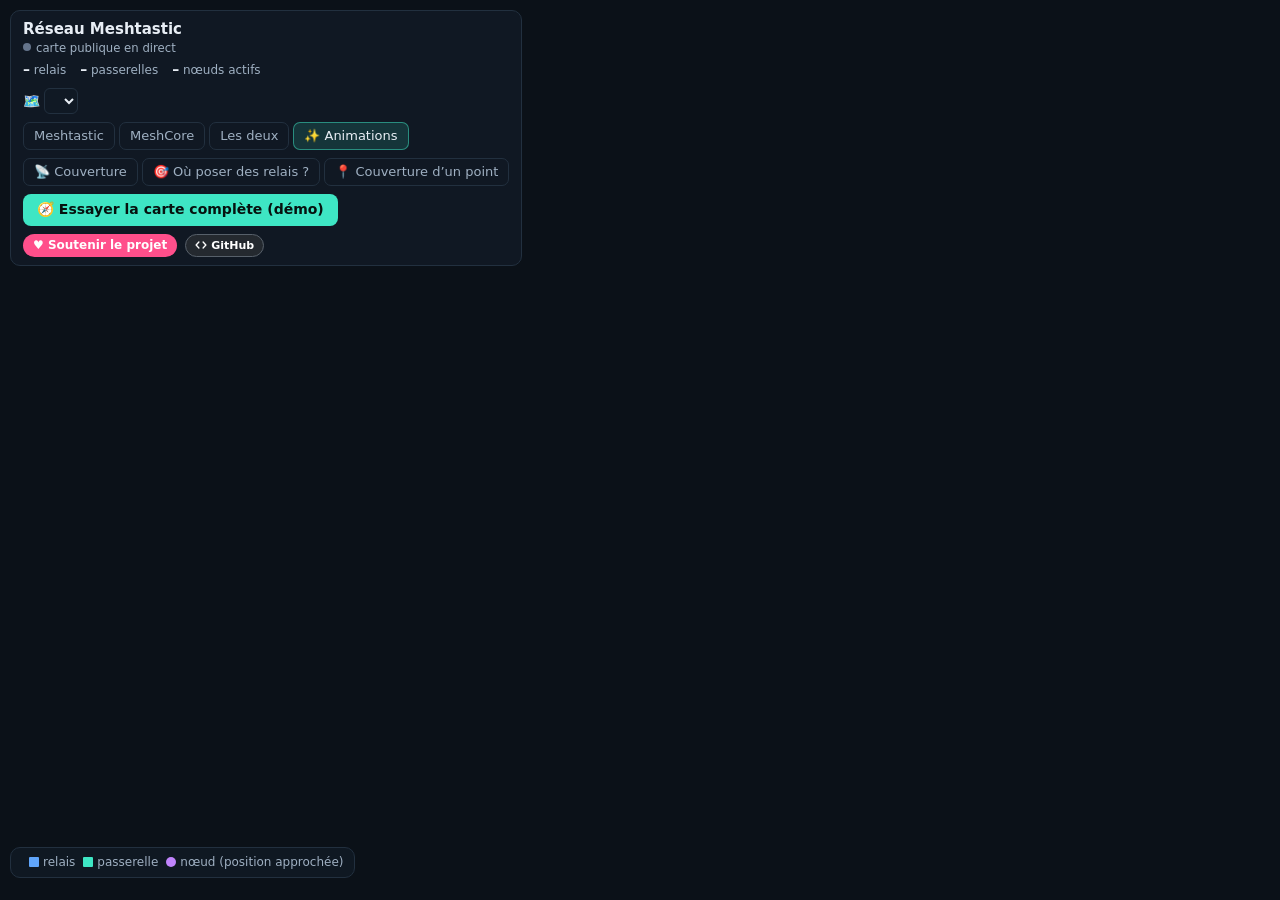
==== carte-live/public/publique.html @ 06d64f63 "Drogi dojazdowe wyłączone całkiem: bez zapytań Overpass o dojazd do szczytów, bez filtra auto/4×4/pi" ====
<!doctype html>
<html lang="fr">
<head>
  <meta charset="utf-8">
  <meta name="viewport" content="width=device-width, initial-scale=1">
  <title>Réseau Meshtastic · carte publique</title>
  <link rel="stylesheet" href="/vendor/leaflet/leaflet.css">
  <style>
    #choix-acces { display: none !important; } /* PL: drogi dojazdowe wyłączone */
    .soutien { display: inline-block; padding: 3px 10px; border-radius: 99px; background: #ff4f8b; color: #fff !important; font-weight: 700; font-size: 12px; text-decoration: none; }
    .soutien:hover { background: #ff2f75; }
.lien-github { display: inline-flex; align-items: center; gap: 4px; margin-left: 4px; padding: 2px 9px; border-radius: 99px; background: #24292f; color: #fff !important; border: 1px solid #57606a; font-weight: 700; font-size: 11px; text-decoration: none; vertical-align: middle; }
    .lien-github:hover, .lien-github:focus-visible { background: #3d444d; outline: 2px solid #fff; outline-offset: 1px; }
    .explorer { display: inline-block; padding: 6px 14px; border-radius: 8px; background: #3ee6c4; color: #06120f !important; font-weight: 700; font-size: 14px; text-decoration: none; }
    .explorer:hover, .explorer:focus-visible { background: #6ff0d6; outline: 2px solid #fff; outline-offset: 2px; }
    .leaflet-control-attribution a[href*="helloasso"] { color: #ff6fa3 !important; font-weight: 700; }
    :root { --fond: #0b1118; --surface: rgba(17,26,36,.92); --texte: #e8eef5; --doux: #9fb0c2; --accent: #3ee6c4; --bord: #22303f; }
    html, body { margin: 0; height: 100%; background: var(--fond); color: var(--texte); font: 14px/1.4 system-ui, -apple-system, "Segoe UI", sans-serif; }
    #carte { position: fixed; inset: 0; background: var(--fond); }
    .bandeau { position: fixed; top: 10px; left: 10px; z-index: 1000; background: var(--surface); border: 1px solid var(--bord); border-radius: 10px; padding: 8px 12px; max-width: calc(100% - 44px); }
    .zone-choix select { background: var(--surface); color: var(--texte); border: 1px solid var(--bord); border-radius: 6px; padding: 3px 6px; font: inherit; max-width: 260px; }
    .reseaux button:disabled { opacity: .45; cursor: not-allowed; }
    .bandeau b { font-size: 15px; } .bandeau small { color: var(--doux); display: block; }
    .chiffres { display: flex; flex-wrap: wrap; gap: 4px 14px; margin-top: 4px; } .chiffres span { color: var(--doux); font-size: 12px; } .chiffres b { color: var(--texte); font-size: 14px; }
    .chiffres .mc { display: none; } body.vue-meshcore .chiffres .mt, body.vue-deux .chiffres .mc, body.vue-meshcore .chiffres .mc { display: inline; } body.vue-meshcore .chiffres .mt { display: none; }
    .reseaux { display: flex; gap: 4px; margin-top: 8px; flex-wrap: wrap; }
    .reseaux button, .bascule { background: transparent; color: var(--doux); border: 1px solid var(--bord); border-radius: 7px; padding: 4px 10px; font: inherit; font-size: 13px; cursor: pointer; }
    .reseaux button.actif { background: rgba(62,230,196,.14); color: var(--texte); border-color: rgba(62,230,196,.5); }
    .bascule.actif { color: var(--texte); border-color: rgba(253,230,138,.55); background: rgba(253,230,138,.1); }
    .legende { position: fixed; bottom: 22px; left: 10px; z-index: 1000; background: var(--surface); border: 1px solid var(--bord); border-radius: 10px; padding: 6px 10px; font-size: 12px; color: var(--doux); max-width: calc(100% - 44px); }
    .legende i { display: inline-block; width: 10px; height: 10px; border-radius: 50%; margin: 0 4px 0 8px; vertical-align: -1px; }
    .legende .l-mc { display: none; } body.vue-meshcore .legende .l-mc, body.vue-deux .legende .l-mc { display: inline; } body.vue-meshcore .legende .l-mt { display: none; }
    a { color: var(--accent); }
    /* Meshtastic : losange (relais), passerelle turquoise, nœud rond violet */
    .mk { position: relative; width: 14px; height: 14px; }
    .mk .c { position: absolute; left: 50%; top: 50%; transform: translate(-50%,-50%) rotate(45deg); width: 11px; height: 11px; background: #60a5fa; border: 2px solid #fff; box-shadow: 0 0 4px #000; }
    .mk.gw .c { background: #3ee6c4; } .mk.inactif { opacity: .45; }
    .mk.cl .c { width: 8px; height: 8px; border-radius: 50%; transform: translate(-50%,-50%); background: #c084fc; border-width: 1.5px; }
    .mk.flash .c { animation: flash-infra .9s ease-out; } .mk.cl.flash .c { animation: flash .9s ease-out; }
    @keyframes flash { 0% { transform: translate(-50%,-50%) scale(1.9); filter: brightness(2); } 100% { transform: translate(-50%,-50%) scale(1); } }
    @keyframes flash-infra { 0% { transform: translate(-50%,-50%) rotate(45deg) scale(1.9); filter: brightness(2); } 100% { transform: translate(-50%,-50%) rotate(45deg) scale(1); } }
    /* MeshCore : carré orangé (répéteur), carré ambre (room server), petit rond (autres) */
    .mkc { position: relative; width: 14px; height: 14px; }
    .mkc .c { position: absolute; left: 50%; top: 50%; transform: translate(-50%,-50%); width: 10px; height: 10px; background: #f97316; border: 2px solid #fff; border-radius: 2px; box-shadow: 0 0 4px #000; }
    .mkc.salon .c { background: #fbbf24; } .mkc.autre .c { width: 7px; height: 7px; border-radius: 50%; background: #fdba74; border-width: 1.5px; }
    .mkc.flash .c { animation: flash-mc .9s ease-out; }
    @keyframes flash-mc { 0% { filter: brightness(2.2); box-shadow: 0 0 0 6px rgba(255,255,255,.35); } 100% { filter: none; } }
    /* Animations des paquets (communes avec la carte complète) */
    .onde { width: 10px; height: 10px; border-radius: 50%; border: 2px solid var(--accent); animation: onde 1.4s ease-out forwards; }
    @keyframes onde { from { transform: scale(1); opacity: .9; } to { transform: scale(6); opacity: 0; } }
    .comete-tete { filter: drop-shadow(0 0 6px currentColor) drop-shadow(0 0 3px #fff); }
    .leaflet-interactive.comete-trace, .comete-trace { stroke-linecap: round; filter: drop-shadow(0 0 3px rgba(255,255,255,.35)); transition: opacity 1.1s ease-out; }
    .comete-fin { opacity: 0 !important; }
    .lien-allume { animation: lien-allume 1.6s ease-out forwards; filter: blur(.4px); }
    @keyframes lien-allume { 0% { opacity: .85; } 100% { opacity: 0; } }
    .axe-actif { mix-blend-mode: screen; }
    .direct { display: inline-block; width: 8px; height: 8px; border-radius: 50%; background: #64748b; margin-right: 5px; vertical-align: 1px; }
    .direct.ok { background: #3ee6c4; box-shadow: 0 0 6px #3ee6c4; }
    .tuiles-sombres { filter: invert(1) hue-rotate(185deg) brightness(.82) contrast(.9) saturate(.55); }
    .etiquettes-claires { filter: brightness(2.8) contrast(1.25); }
    .pixelise { image-rendering: pixelated; }
    .info-couv select { background: #111a24; color: var(--texte); border: 1px solid var(--bord); border-radius: 6px; padding: 2px 6px; font: inherit; font-size: 12px; margin-left: 4px; }
    body.mode-point #carte { cursor: crosshair; }
    .info-couv { margin-top: 8px; font-size: 12px; color: var(--texte); max-width: 420px; } .info-couv small { color: var(--doux); }
    .epingle { position: relative; width: 26px; height: 26px; border-radius: 50% 50% 50% 0; transform: rotate(-45deg); background: #f59e0b; border: 2px solid #fff; box-shadow: 0 2px 6px rgba(0,0,0,.6); }
    .epingle b { position: absolute; inset: 0; display: grid; place-items: center; transform: rotate(45deg); color: #111; font-size: 13px; }
    .sablier { display: inline-block; width: 10px; height: 10px; border: 2px solid var(--doux); border-top-color: transparent; border-radius: 50%; animation: tourne 1s linear infinite; vertical-align: -1px; }
    @keyframes tourne { to { transform: rotate(360deg); } }
    .leaflet-control-layers { background: var(--surface); color: var(--texte); border: 1px solid var(--bord) !important; }
    .leaflet-tooltip { background: var(--surface); color: var(--texte); border: 1px solid var(--bord); }
    .sig-marqueur span { display: grid; place-items: center; width: 34px; height: 34px; font-size: 20px; background: #fff7ed; border: 3px solid #dc2626; border-radius: 50%; box-shadow: 0 0 0 3px rgba(220,38,38,.35), 0 2px 6px rgba(0,0,0,.5); }
</style>
</head>
<body class="vue-meshtastic">
  <div id="carte"></div>
  <div class="bandeau"><b id="titre">Réseau Meshtastic</b><small id="sous"><span class="direct" id="temoin"></span>carte publique en direct</small>
    <div class="chiffres">
      <span class="mt"><b id="n-relais">–</b> relais</span><span class="mt"><b id="n-gw">–</b> passerelles</span><span class="mt"><b id="n-actifs">–</b> nœuds actifs</span>
      <span class="mc"><b id="n-mc-rep">–</b> répéteurs MeshCore</span><span class="mc"><b id="n-mc-actifs">–</b> nœuds MeshCore actifs</span>
    </div>
    <div class="reseaux"><label class="zone-choix">🗺️ <select id="choix-zone" title="Secteur affiché : département, région ou France entière"></select></label></div>
    <div class="reseaux" id="reseaux" hidden>
      <button data-vue="meshtastic">Meshtastic</button><button data-vue="meshcore">MeshCore</button><button data-vue="deux">Les deux</button>
      <button class="bascule actif" id="b-anim" title="Animation des paquets qui transitent sur le réseau">✨ Animations</button>
    </div>
    <div class="reseaux">
      <button class="bascule" id="b-couv" title="Zone couverte aujourd’hui par les relais, calculée d’après le relief">📡 Couverture</button>
      <button class="bascule" id="b-sites" title="Points hauts où de nouveaux relais étendraient le plus la couverture">🎯 Où poser des relais ?</button>
      <button class="bascule" id="b-point" title="Cliquez ensuite n’importe où sur la carte : zone couverte par une antenne placée à cet endroit">📍 Couverture d’un point</button>
    </div>
    <div class="reseaux"><a class="explorer" id="lien-explorer" href="/?consultation" title="Démonstration de la carte complète, sans compte : messages des canaux publics, fiches des nœuds, couches, couverture, programmation, MeshCore, réglages… Tout se voit, rien ne s’enregistre ni ne s’envoie par radio">🧭 Essayer la carte complète (démo)</a></div>
    <div class="reseaux"><a class="soutien" href="https://www.helloasso.com/associations/radioclub-du-velay/formulaires/2" target="_blank" rel="noopener" title="Le programme est gratuit : un don au Radio-club du Velay aide à le faire vivre">♥ Soutenir le projet</a> <a class="lien-github" href="https://github.com/aventurovan/live-mesh-map-pl" target="_blank" rel="noopener" title="Code source, nouveautés et installation sur GitHub (logiciel libre, gratuit)"><svg class="ic-code" viewBox="0 0 16 16" width="12" height="12" aria-hidden="true"><path d="M5.2 4 1.5 8l3.7 4M10.8 4l3.7 4-3.7 4" fill="none" stroke="currentColor" stroke-width="1.8" stroke-linecap="round" stroke-linejoin="round"/></svg> GitHub</a></div>
    <small id="note-couv" hidden></small>
    <div id="info-couv" class="info-couv" hidden></div>
  </div>
  <div class="legende">
    <span class="l-mt"><i style="background:#60a5fa;border-radius:1px"></i>relais<i style="background:#3ee6c4;border-radius:1px"></i>passerelle<i style="background:#c084fc"></i>nœud (position approchée)</span>
    <span class="l-mc"><i style="background:#f97316;border-radius:2px"></i>répéteur MeshCore<i style="background:#fbbf24;border-radius:2px"></i>room server</span>
    <span id="lien-complet" hidden>· <a href="/" target="_blank" rel="noopener">carte complète (administration)</a></span>
  </div>
  <script src="/langue.js"></script>
  <script src="/vendor/leaflet/leaflet.js"></script>
  <script src="/publique.js"></script>
  <script src="/animations.js"></script>
</body>
</html>
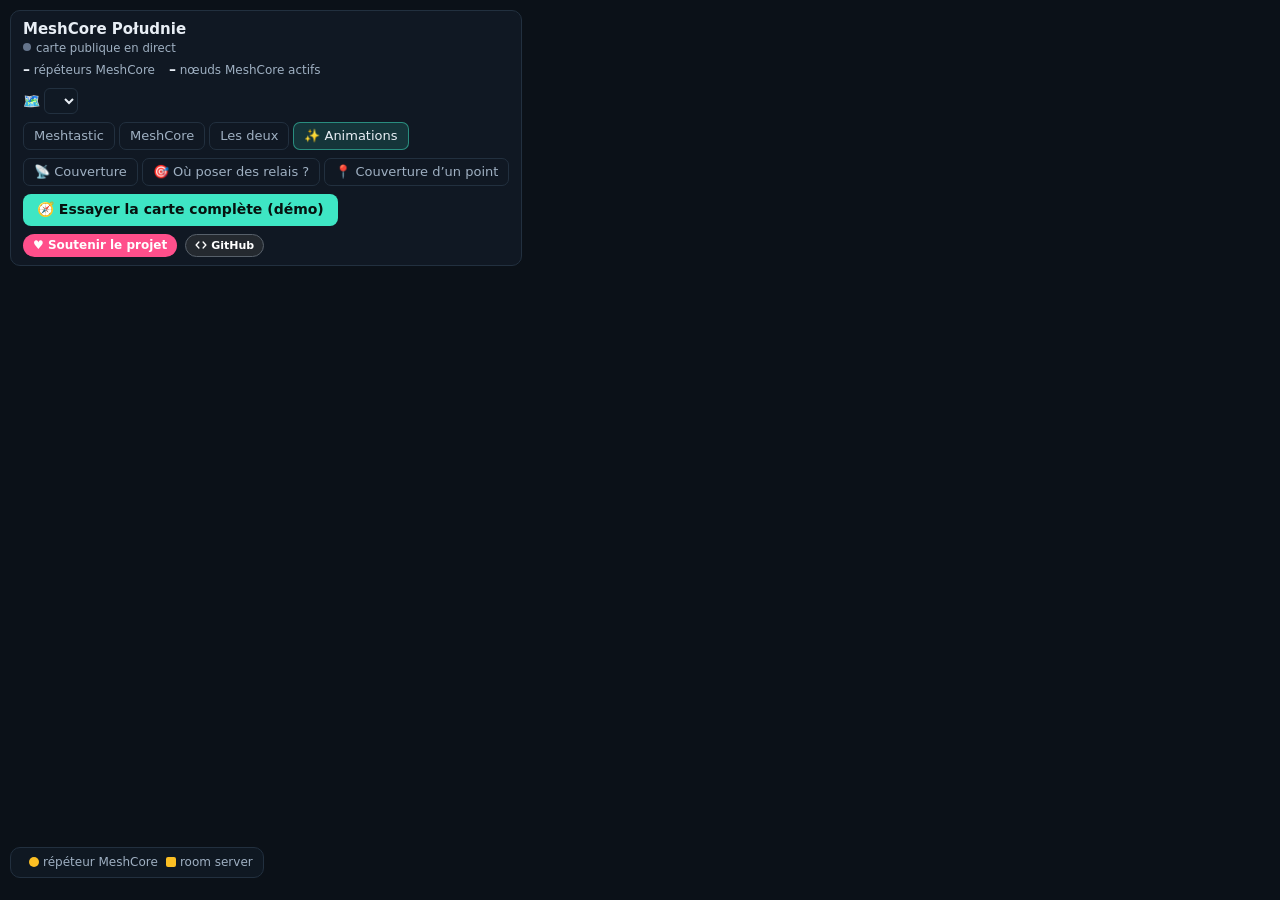
==== commit 5203823d: "Meshtastic wyłączony i ukryty: bez subskrypcji msh/…, bez warstw Radio/Neighbor info/Zmierzone ścież" ====
--- a/carte-live/public/publique.html
+++ b/carte-live/public/publique.html
@@ -3,7 +3,7 @@
 <head>
   <meta charset="utf-8">
   <meta name="viewport" content="width=device-width, initial-scale=1">
-  <title>Réseau Meshtastic · carte publique</title>
+  <title>MeshCore Południe · mapa publiczna</title>
   <link rel="stylesheet" href="/vendor/leaflet/leaflet.css">
   <style>
     #choix-acces { display: none !important; } /* PL: drogi dojazdowe wyłączone */
@@ -42,6 +42,8 @@
     /* MeshCore : carré orangé (répéteur), carré ambre (room server), petit rond (autres) */
     .mkc { position: relative; width: 14px; height: 14px; }
     .mkc .c { position: absolute; left: 50%; top: 50%; transform: translate(-50%,-50%); width: 10px; height: 10px; background: #f97316; border: 2px solid #fff; border-radius: 2px; box-shadow: 0 0 4px #000; }
+    .mkc.rpt .c { width: 18px; height: 18px; border-radius: 50%; background: #fbbf24; border: 2px solid #fff; box-shadow: 0 0 0 2px #0b1117; }
+    .mkc.rpt.recent .c { background: #ca8a04; } /* PL: repeater = złote kółko */
     .mkc.salon .c { background: #fbbf24; } .mkc.autre .c { width: 7px; height: 7px; border-radius: 50%; background: #fdba74; border-width: 1.5px; }
     .mkc.flash .c { animation: flash-mc .9s ease-out; }
     @keyframes flash-mc { 0% { filter: brightness(2.2); box-shadow: 0 0 0 6px rgba(255,255,255,.35); } 100% { filter: none; } }
@@ -71,9 +73,9 @@
     .sig-marqueur span { display: grid; place-items: center; width: 34px; height: 34px; font-size: 20px; background: #fff7ed; border: 3px solid #dc2626; border-radius: 50%; box-shadow: 0 0 0 3px rgba(220,38,38,.35), 0 2px 6px rgba(0,0,0,.5); }
 </style>
 </head>
-<body class="vue-meshtastic">
+<body class="vue-meshcore">
   <div id="carte"></div>
-  <div class="bandeau"><b id="titre">Réseau Meshtastic</b><small id="sous"><span class="direct" id="temoin"></span>carte publique en direct</small>
+  <div class="bandeau"><b id="titre">MeshCore Południe</b><small id="sous"><span class="direct" id="temoin"></span>carte publique en direct</small>
     <div class="chiffres">
       <span class="mt"><b id="n-relais">–</b> relais</span><span class="mt"><b id="n-gw">–</b> passerelles</span><span class="mt"><b id="n-actifs">–</b> nœuds actifs</span>
       <span class="mc"><b id="n-mc-rep">–</b> répéteurs MeshCore</span><span class="mc"><b id="n-mc-actifs">–</b> nœuds MeshCore actifs</span>
@@ -95,7 +97,7 @@
   </div>
   <div class="legende">
     <span class="l-mt"><i style="background:#60a5fa;border-radius:1px"></i>relais<i style="background:#3ee6c4;border-radius:1px"></i>passerelle<i style="background:#c084fc"></i>nœud (position approchée)</span>
-    <span class="l-mc"><i style="background:#f97316;border-radius:2px"></i>répéteur MeshCore<i style="background:#fbbf24;border-radius:2px"></i>room server</span>
+    <span class="l-mc"><i style="background:#fbbf24;border-radius:50%"></i>répéteur MeshCore<i style="background:#fbbf24;border-radius:2px"></i>room server</span>
     <span id="lien-complet" hidden>· <a href="/" target="_blank" rel="noopener">carte complète (administration)</a></span>
   </div>
   <script src="/langue.js"></script>
